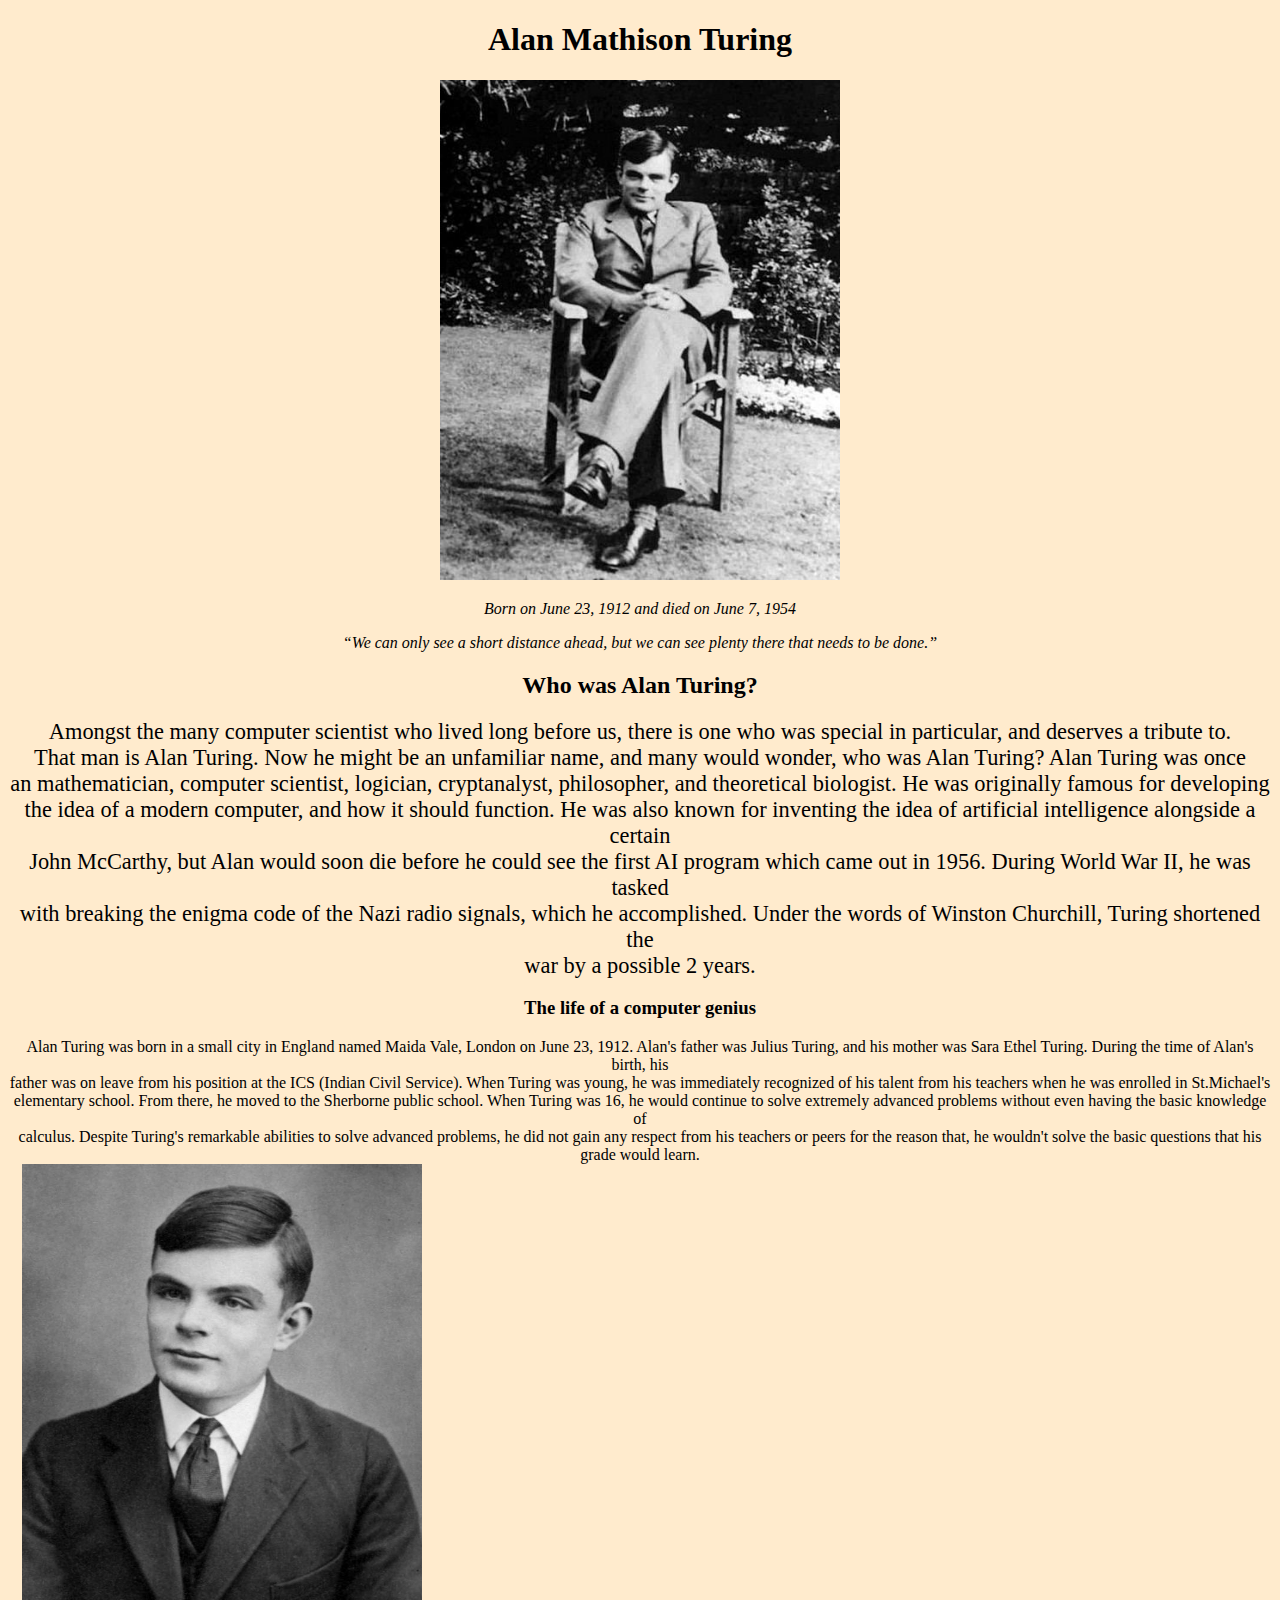
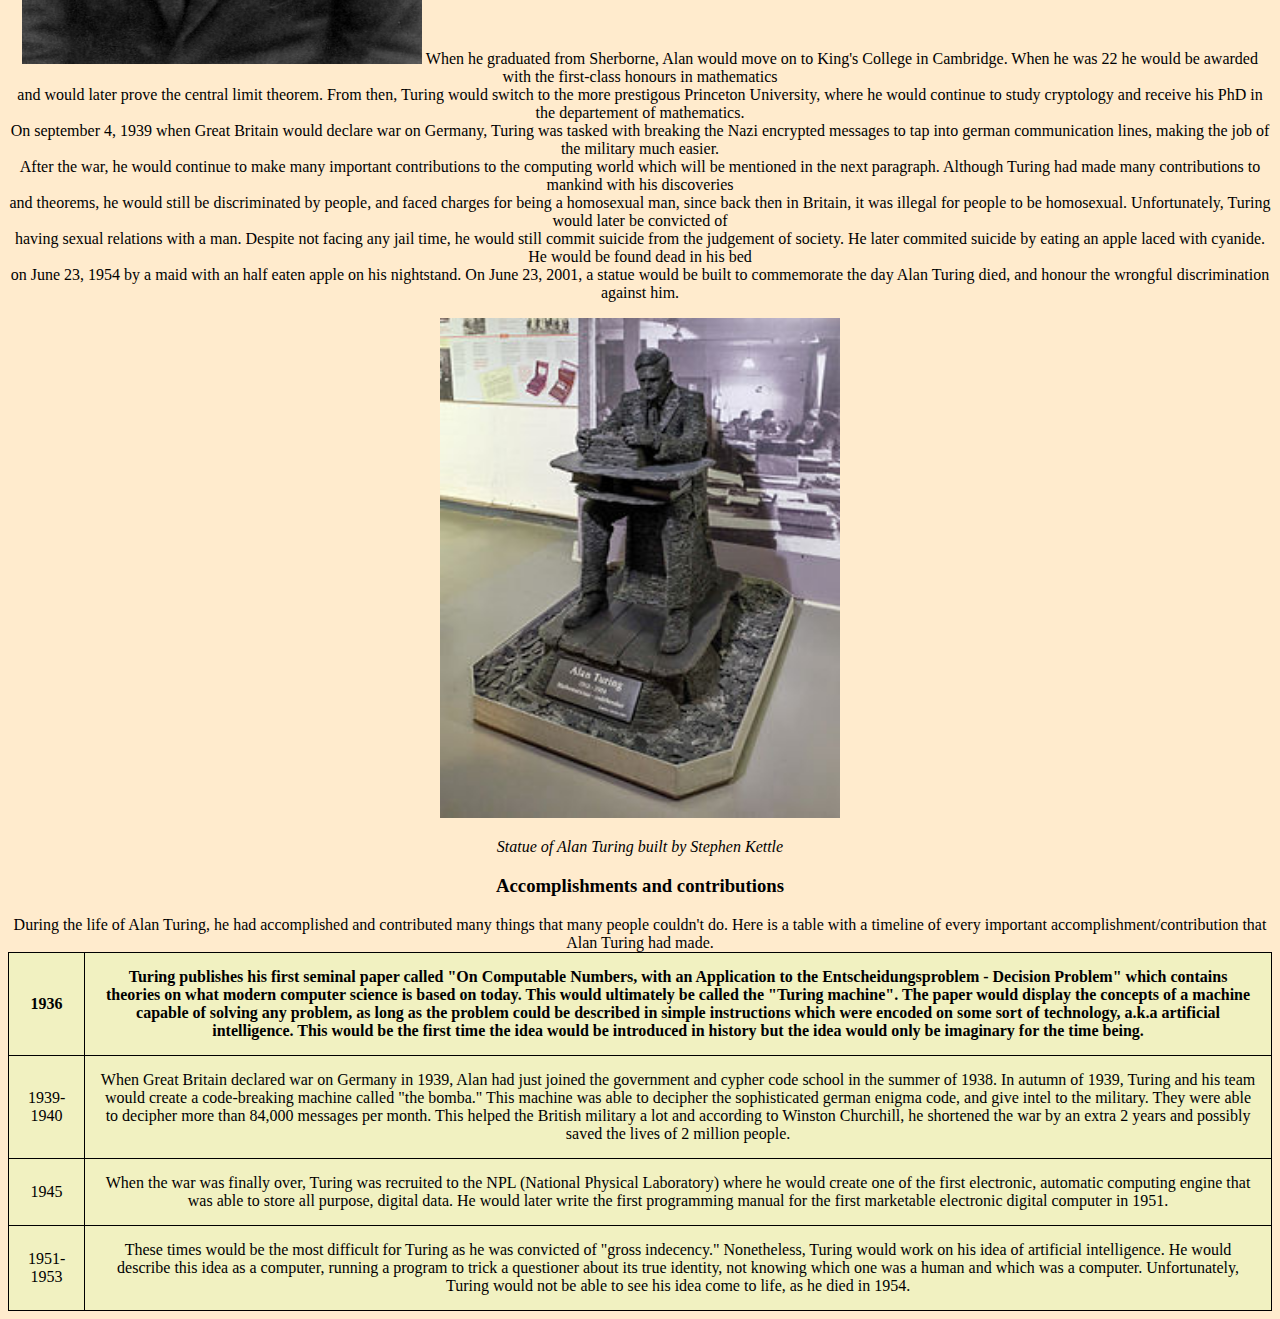
==== index.html @ d0250d19 "commit message" ====
<!DOCTYPE html>
<html>
  <head>
    <meta charset="utf-8">
    <meta name="description" content="Alan Mathison Turing">
    <meta name="keywords" content="Inventor of artificial intelligence">
    <meta name="author" content="Matthias Bo">
    <meta name="viewport" content="width=device-width, initial-scale=1.0">
    <title>Alan Mathison Turing</title>
    <link rel="stylesheet" href="stylez2.css">
    </head>
    <body>
    <h1>Alan Mathison Turing</h1>
    <img src="./images/alanturing.jpg">
    <p><i>Born on June 23, 1912 and died on June 7, 1954</i></p>
    <p><i><q>We can only see a short distance ahead, but we can see plenty there that needs to be done.</q></i></p>
    <h2>Who was Alan Turing?</h2>
    <p1>Amongst the many computer scientist who lived long before us, there is one who was special in particular, and deserves a tribute to.<br>
    That man is Alan Turing. Now he might be an unfamiliar name, and many would wonder, who was Alan Turing? Alan Turing was once<br> an mathematician,
    computer scientist, logician, cryptanalyst, philosopher, and theoretical biologist.
    He was originally famous for developing<br> the idea of a modern computer, and how it should function. He was also known for inventing the idea of
    artificial intelligence alongside a certain<br> John McCarthy, but Alan would soon die before he could see the first AI program which came out in 1956.
    During World War II, he was tasked<br> with breaking the enigma code of the Nazi radio signals, which he accomplished.
    Under the words of Winston Churchill, Turing shortened the<br> war by a possible 2 years.</p1>
    <h3>The life of a computer genius</h3>
    <p>Alan Turing was born in a small city in England named Maida Vale, London on June 23, 1912. Alan's father was Julius Turing, and his mother was Sara Ethel Turing.
    During the time of Alan's birth, his<br> father was on leave from his position at the ICS (Indian Civil Service). When Turing was young, he was
    immediately recognized of his talent from his teachers when he was enrolled in St.Michael's<br> elementary school. From there, he moved to the
    Sherborne public school. When Turing was 16, he would continue to solve extremely advanced problems without even having the basic knowledge of<br>
    calculus. Despite Turing's remarkable abilities to solve advanced problems, he did not gain any respect from his teachers or peers for the reason
    that, he wouldn't solve the basic questions that his grade would learn.<br>
    <img src="./images/alanturing16.jpg" alt="alan turing at sixteen">
    When he graduated from Sherborne, Alan would move on to King's College in Cambridge. When he was 22
    he would be awarded with the first-class honours in mathematics<br> and would later prove the central limit theorem. From then, Turing would switch to the more
    prestigous Princeton University, where he would continue to study cryptology and receive his PhD in the departement of mathematics.<br> On september 4, 1939 when Great Britain would
    declare war on Germany, Turing was tasked with breaking the Nazi encrypted messages to tap into german communication lines, making the job of the military much easier.<br>
    After the war, he would continue to make many important contributions to the computing world which will be mentioned in the next paragraph. Although Turing had made many contributions to mankind
    with his discoveries<br> and theorems, he would still be discriminated by people, and faced charges for being a homosexual man, since back then in Britain, it was illegal for people to be homosexual.
    Unfortunately, Turing would later be convicted of<br> having sexual relations with a man. Despite not facing any jail time, he would still commit suicide from the judgement of society. He later
    commited suicide by eating an apple laced with cyanide. He would be found dead in his bed<br> on June 23, 1954 by a maid with an half eaten apple on his nightstand. On June 23, 2001, a statue
    would be built to commemorate the day Alan Turing died, and honour the wrongful discrimination against him.</p>
    <img src="./images/alanturingstatue.jpg" alt="alan turing statue" class="center">
    <p><i>Statue of Alan Turing built by Stephen Kettle</i></p>

    <h3><b>Accomplishments and contributions</b></h3>
    During the life of Alan Turing, he had accomplished and contributed many things that many people couldn't do. Here is a table with a timeline of every important accomplishment/contribution that Alan Turing had made.


  <table>
  <tr>
    <th>1936</th>
    <th>Turing publishes his first seminal paper called "On Computable Numbers, with an Application to the Entscheidungsproblem - Decision Problem"
    which contains theories on what modern computer science is based on today. This would ultimately be called the "Turing machine".
    The paper would display the concepts of a machine capable of solving any problem, as long as the problem could be described in simple instructions which
    were encoded on some sort of technology, a.k.a artificial intelligence. This would be the first time the idea would be introduced in history but the idea
    would only be imaginary for the time being.</th>

  </tr>
  <tr>
    <td>1939-1940</td>
    <td>When Great Britain declared war on Germany in 1939, Alan had just joined the government and cypher code school in the summer of 1938. In autumn of 1939,
    Turing and his team would create a code-breaking machine called "the bomba." This machine was able to decipher the sophisticated german enigma code, and give intel to
    the military. They were able to decipher more than 84,000 messages per month. This helped the British military a lot and according to Winston Churchill, he shortened
    the war by an extra 2 years and possibly saved the lives of 2 million people.</td>

  </tr>
  <tr>
    <td>1945</td>
    <td>When the war was finally over, Turing was recruited to the NPL (National Physical Laboratory) where he would create one of the first electronic, automatic computing
    engine that was able to store all purpose, digital data. He would later write the first programming manual for the first marketable electronic digital computer in 1951. </td>

  </tr>
  <tr>
    <td>1951-1953</td>
    <td>These times would be the most difficult for Turing as he was convicted of "gross indecency." Nonetheless, Turing would work on his idea of artificial intelligence.
    He would describe this idea as a computer, running a program to trick a questioner about its true identity, not knowing which one was a human and which was a computer.
    Unfortunately, Turing would not be able to see his idea come to life, as he died in 1954.</td>
  </tr>
</table>

  </body>
</html>
---- stylez2.css ----
body {
    background-color: blanchedalmond;
    text-align: center;
}
img {
    width: 400px;
    height: 500px;
    text-align: center;
}
p1{
    font-size:140%
}
alan turing at sixteen {
    width:300px;
    height:400px
}
alan turing statue {
    width:300px;
    height:400px
}
table, th, td {
  border: 1px solid black;
  border-collapse: collapse;
  text-align: center;
  padding: 15px;
  margin: auto;
}
th, td {
  padding: 15px;
  text-align: center;
  background-color: #f1f1c1;
  border: 1px solid black;
  margin: auto;
}
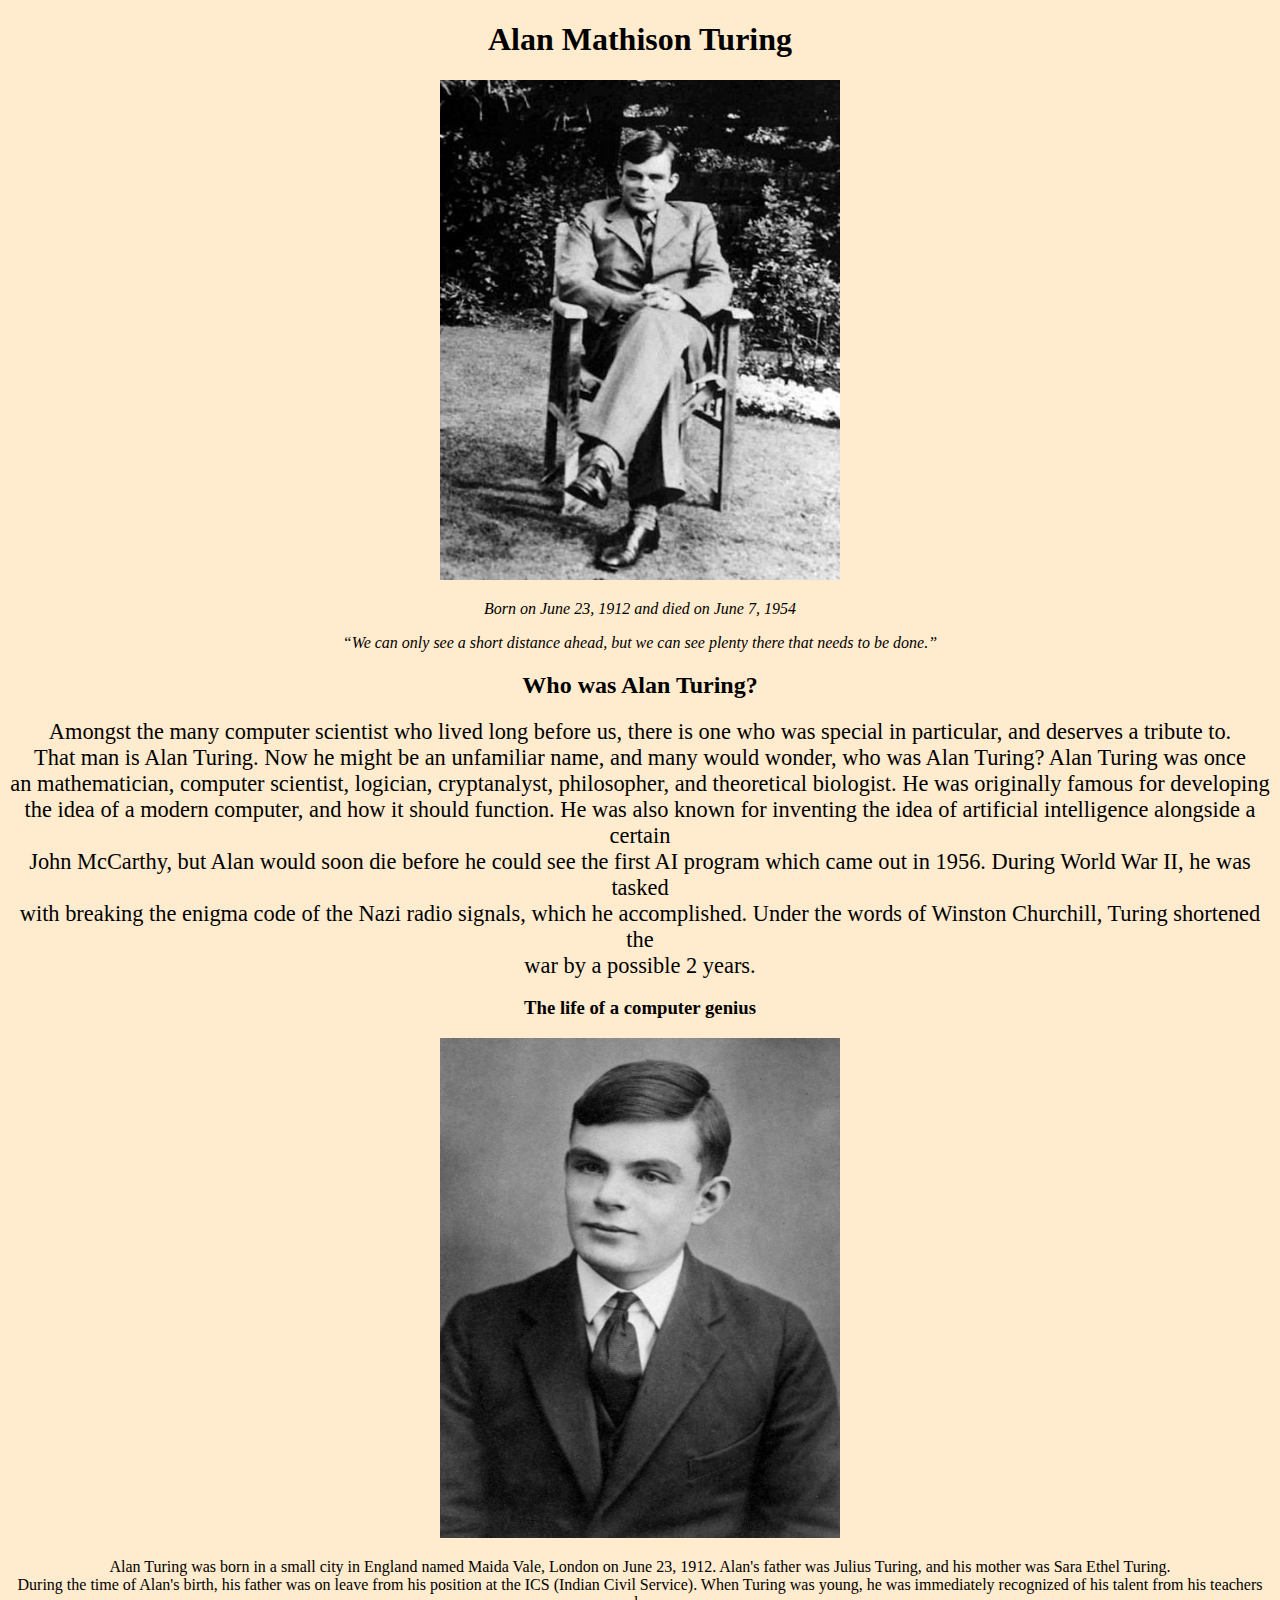
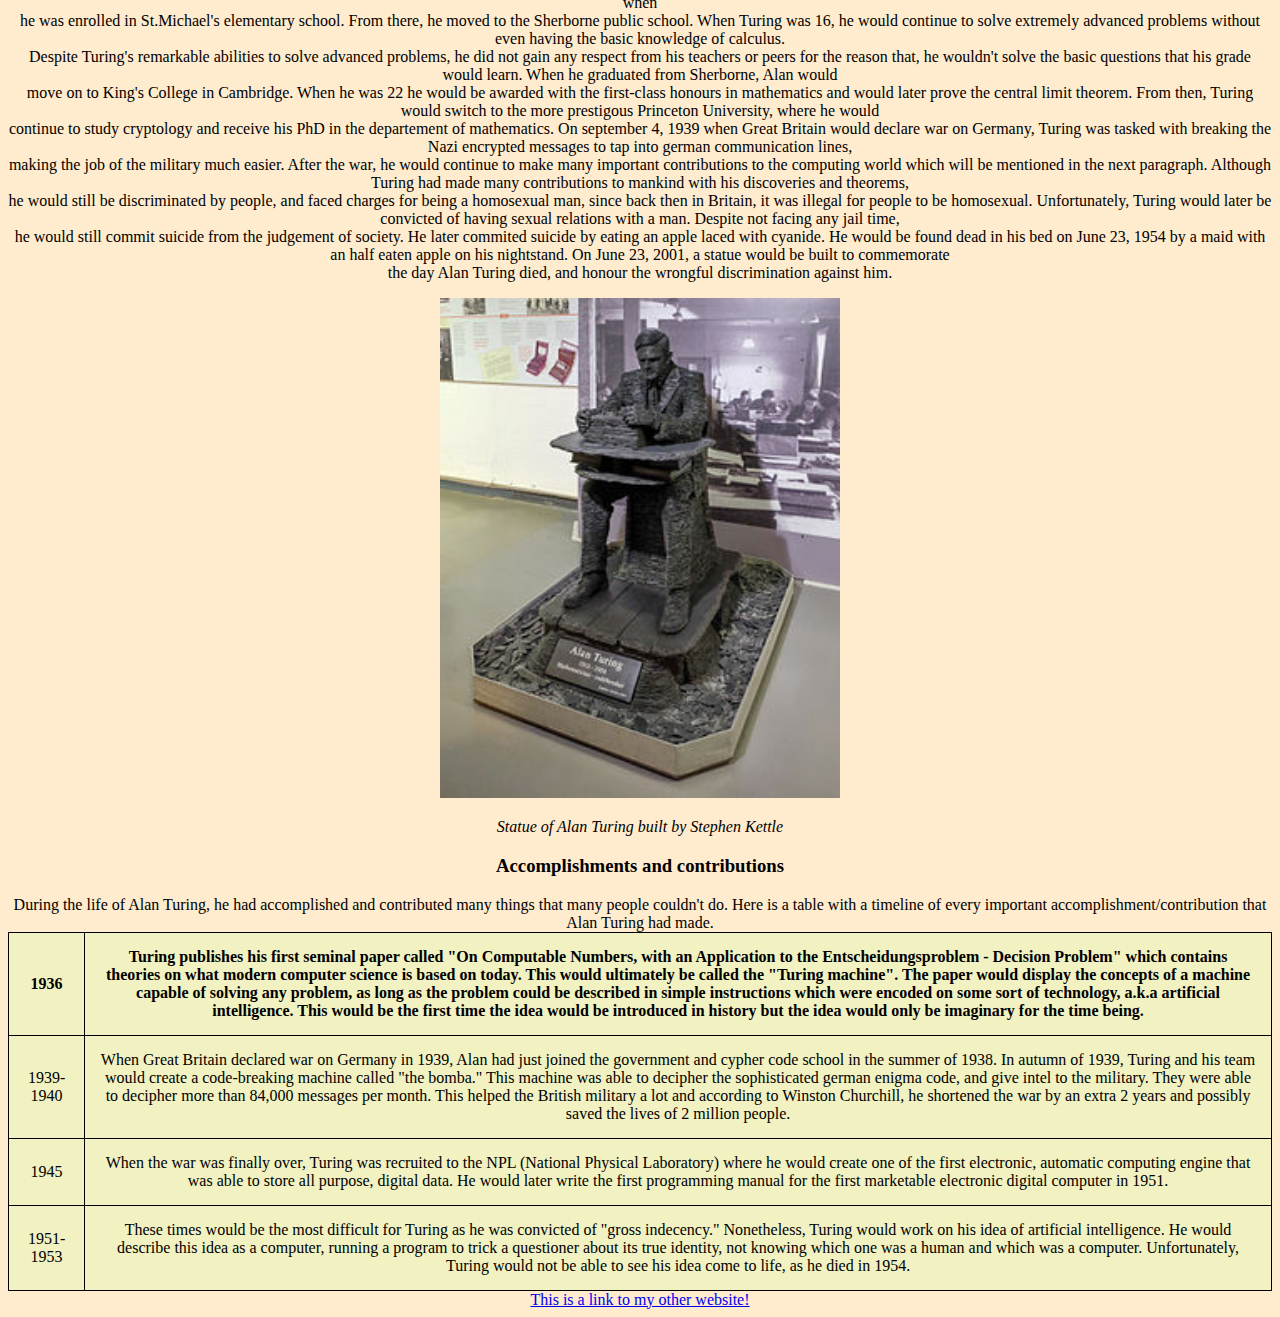
==== commit a04aeb3d: "commit message" ====
--- a/index.html
+++ b/index.html
@@ -23,25 +23,24 @@
     During World War II, he was tasked<br> with breaking the enigma code of the Nazi radio signals, which he accomplished.
     Under the words of Winston Churchill, Turing shortened the<br> war by a possible 2 years.</p1>
     <h3>The life of a computer genius</h3>
-    <p>Alan Turing was born in a small city in England named Maida Vale, London on June 23, 1912. Alan's father was Julius Turing, and his mother was Sara Ethel Turing.
-    During the time of Alan's birth, his<br> father was on leave from his position at the ICS (Indian Civil Service). When Turing was young, he was
-    immediately recognized of his talent from his teachers when he was enrolled in St.Michael's<br> elementary school. From there, he moved to the
-    Sherborne public school. When Turing was 16, he would continue to solve extremely advanced problems without even having the basic knowledge of<br>
-    calculus. Despite Turing's remarkable abilities to solve advanced problems, he did not gain any respect from his teachers or peers for the reason
-    that, he wouldn't solve the basic questions that his grade would learn.<br>
-    <img src="./images/alanturing16.jpg" alt="alan turing at sixteen">
-    When he graduated from Sherborne, Alan would move on to King's College in Cambridge. When he was 22
-    he would be awarded with the first-class honours in mathematics<br> and would later prove the central limit theorem. From then, Turing would switch to the more
-    prestigous Princeton University, where he would continue to study cryptology and receive his PhD in the departement of mathematics.<br> On september 4, 1939 when Great Britain would
-    declare war on Germany, Turing was tasked with breaking the Nazi encrypted messages to tap into german communication lines, making the job of the military much easier.<br>
+    <img src="./images/alanturing16.jpg" alt="alan turing at sixteen" class="center">
+    <p>Alan Turing was born in a small city in England named Maida Vale, London on June 23, 1912. Alan's father was Julius Turing, and his mother was Sara Ethel Turing.<br>
+    During the time of Alan's birth, his father was on leave from his position at the ICS (Indian Civil Service). When Turing was young, he was
+    immediately recognized of his talent from his teachers when<br> he was enrolled in St.Michael's elementary school. From there, he moved to the
+    Sherborne public school. When Turing was 16, he would continue to solve extremely advanced problems without even having the basic knowledge of
+    calculus. <br>Despite Turing's remarkable abilities to solve advanced problems, he did not gain any respect from his teachers or peers for the reason
+    that, he wouldn't solve the basic questions that his grade would learn.
+    When he graduated from Sherborne, Alan would<br> move on to King's College in Cambridge. When he was 22
+    he would be awarded with the first-class honours in mathematics and would later prove the central limit theorem. From then, Turing would switch to the more
+    prestigous Princeton University, where he would <br>continue to study cryptology and receive his PhD in the departement of mathematics. On september 4, 1939 when Great Britain would
+    declare war on Germany, Turing was tasked with breaking the Nazi encrypted messages to tap into german communication lines, <br>making the job of the military much easier.
     After the war, he would continue to make many important contributions to the computing world which will be mentioned in the next paragraph. Although Turing had made many contributions to mankind
-    with his discoveries<br> and theorems, he would still be discriminated by people, and faced charges for being a homosexual man, since back then in Britain, it was illegal for people to be homosexual.
-    Unfortunately, Turing would later be convicted of<br> having sexual relations with a man. Despite not facing any jail time, he would still commit suicide from the judgement of society. He later
-    commited suicide by eating an apple laced with cyanide. He would be found dead in his bed<br> on June 23, 1954 by a maid with an half eaten apple on his nightstand. On June 23, 2001, a statue
-    would be built to commemorate the day Alan Turing died, and honour the wrongful discrimination against him.</p>
+    with his discoveries and theorems,<br> he would still be discriminated by people, and faced charges for being a homosexual man, since back then in Britain, it was illegal for people to be homosexual.
+    Unfortunately, Turing would later be convicted of having sexual relations with a man. Despite not facing any jail time,<br> he would still commit suicide from the judgement of society. He later
+    commited suicide by eating an apple laced with cyanide. He would be found dead in his bed on June 23, 1954 by a maid with an half eaten apple on his nightstand. On June 23, 2001, a statue
+    would be built to commemorate<br> the day Alan Turing died, and honour the wrongful discrimination against him.</p>
     <img src="./images/alanturingstatue.jpg" alt="alan turing statue" class="center">
     <p><i>Statue of Alan Turing built by Stephen Kettle</i></p>
-
     <h3><b>Accomplishments and contributions</b></h3>
     During the life of Alan Turing, he had accomplished and contributed many things that many people couldn't do. Here is a table with a timeline of every important accomplishment/contribution that Alan Turing had made.
 
@@ -78,5 +77,6 @@
   </tr>
 </table>
 
+  <a href="index0.html">This is a link to my other website!</a>
   </body>
 </html>--- a/stylez2.css
+++ b/stylez2.css
@@ -7,12 +7,12 @@
     height: 500px;
     text-align: center;
 }
-p1{
+p1 {
     font-size:140%
 }
 alan turing at sixteen {
-    width:300px;
-    height:400px
+    width:200px;
+    height:300px
 }
 alan turing statue {
     width:300px;
